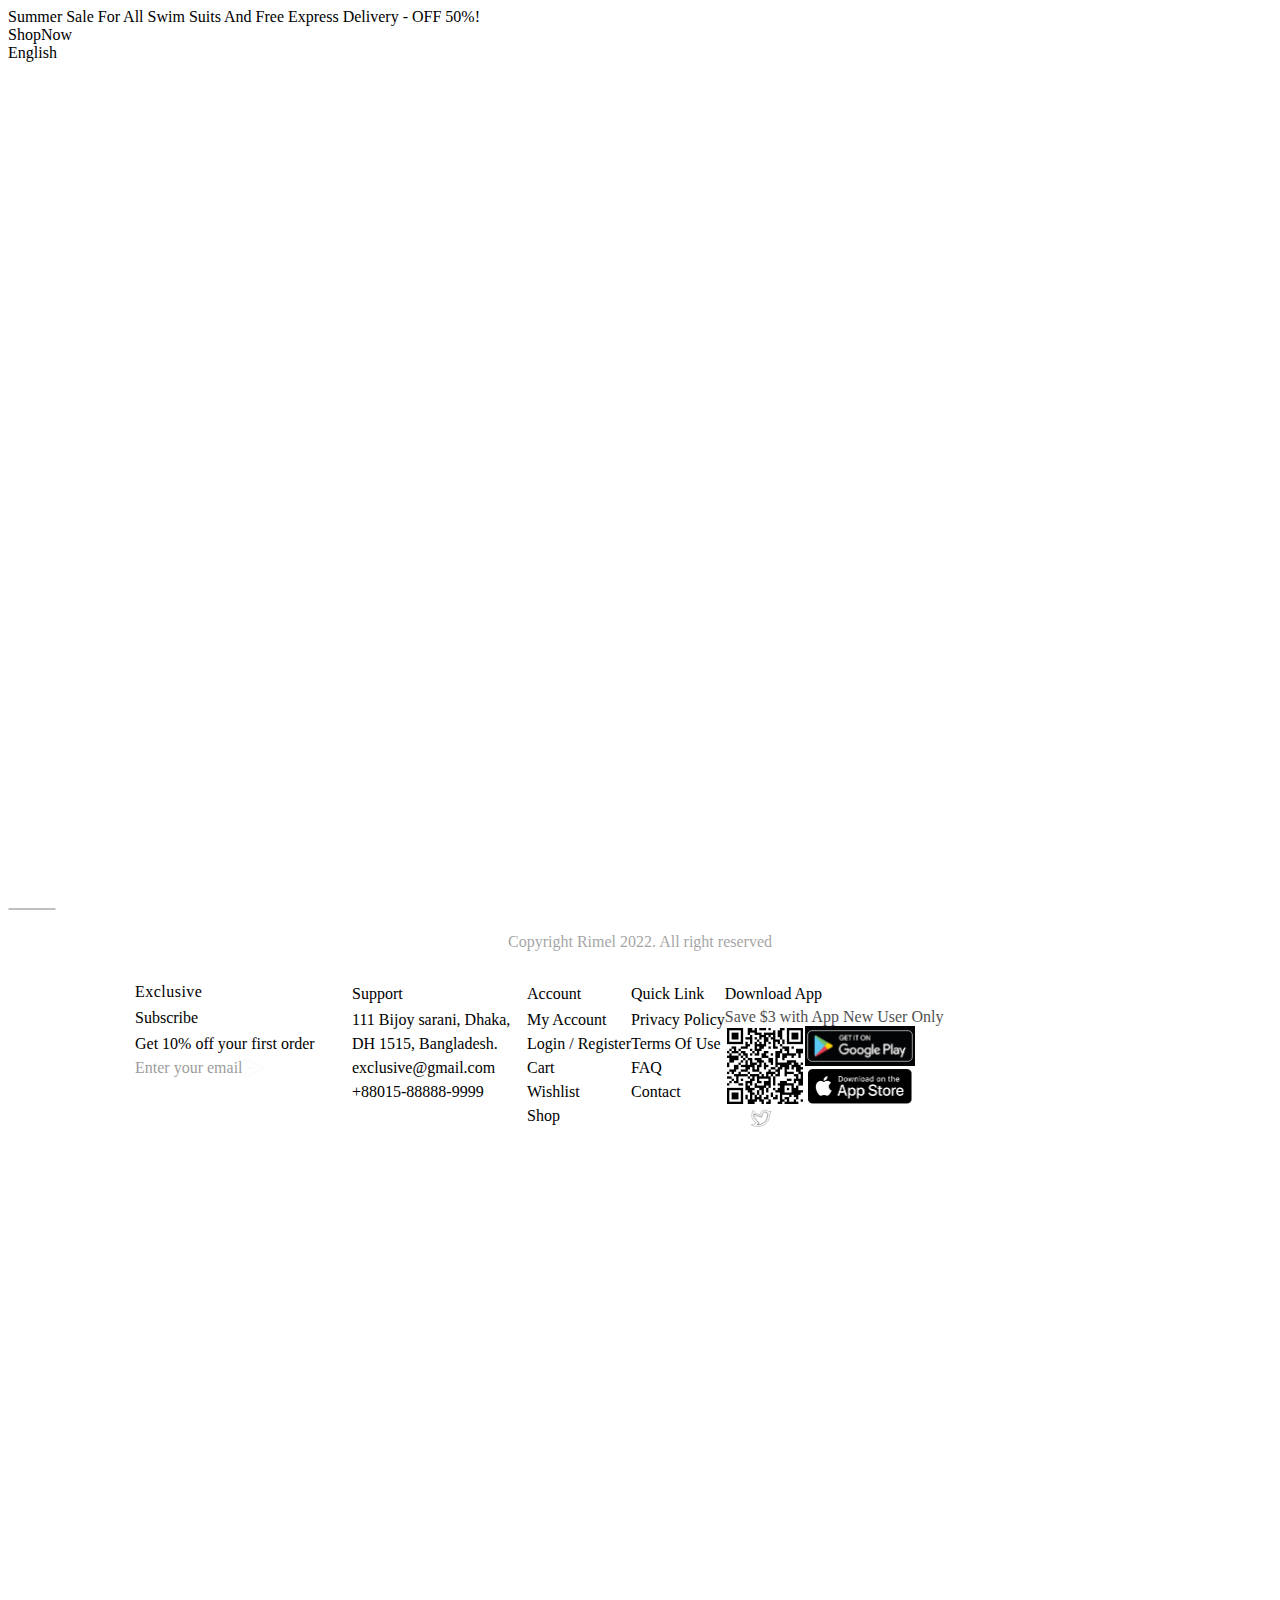
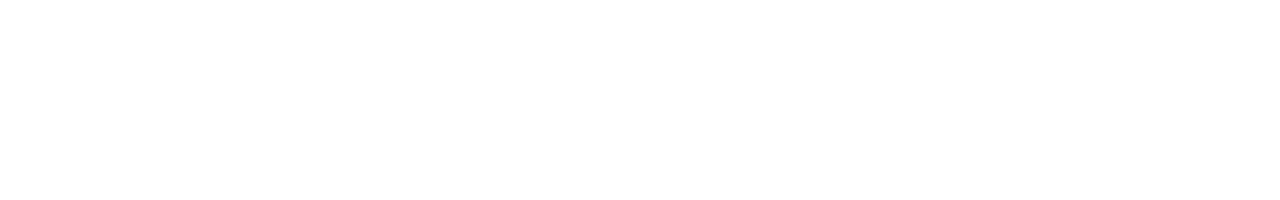
==== index.html @ 4234f315 "Updates" ====
<html><head><title></title><link rel="stylesheet" href="reset.d2e51e23.css"><link rel="stylesheet" href="main.6bcfb413.css"><link rel="stylesheet" href="product-page.4033b24b.css"><link rel="stylesheet" href="footer.14c83bcd.css"><link rel="preconnect" href="https://fonts.googleapis.com"><link rel="preconnect" href="https://fonts.gstatic.com" crossorigin><link href="https://fonts.googleapis.com/css2?family=Inter:wght@400;500;700&family=Poppins:wght@400;500;700&display=swap" rel="stylesheet"><link rel="icon shortcut" href="favicon.19035ea4.png"><title>E-Commerce</title></head><body> <div id="header"> <div><object type="text/html" data="header.html" style="overflow:auto;width:100%;height:100%"></object></div> </div>  <div id="footer"> <div><object type="text/html" data="footer.html" style="overflow:auto;width:100%;height:100%"></object></div> </div> </body></html>
---- main.6bcfb413.css ----
body{margin:0;line-height:normal}:root{--font-family-inter:"Inter",sans-serif;--font-family-poppins:"Poppins",sans-serif;--font-weight-light:400;--font-weight-normal:500;--font-weight-bold:700;--font-size-xs:12px;--font-size-s:14px;--font-size-m:16px;--font-size-l:24px;--font-size-xl:36px;--font-size-20px:20px;--primary-white:#fff;--primary-black:#000;--secondary-white:#fafafa;--primary-gray:rgba(0,0,0,0.5);--primary-red:#db4444;--secondary-beige:#f5f5f5;--secondary-red:#e07575;--primary-green:#0f6;--gap-xs:12px;--gap-5xs:8px;--gap-7xs:6px;--gap-8xs:5px;--gap-68xl:87px;--gap-21xl:21px;--gap-5xl:24px;--gap-13xl:32px;--gap-9xs:4px;--gap-base:16px;--gap-15xl:34px;--gap-141xl:160px;--gap-29xl:48px;--gap-212xl:231px;--padding-xs:12px;--padding-base:16px;--padding-9xs:4px;--padding-3xs:10px;--padding-29xl:48px;--padding-6xs:7px;--padding-xl:20px;--padding-67xl:86px;--br-9xs:4px;--br-11xs-4:1.4px}.dropdown-icon{position:relative;width:24px;height:24px;overflow:hidden;flex-shrink:0}
---- product-page.4033b24b.css ----
body,html{max-height:100%;max-width:100%}body{margin-left:auto;margin-right:auto;text-align:center}.summer-sale-for{position:relative;line-height:21px;display:inline-block;width:474px;height:18px;flex-shrink:0}.shopnow{position:relative;text-decoration:underline;line-height:24px;font-weight:600;text-align:center}.summer-sale-for-all-swim-suits-parent{display:flex;flex-direction:row;align-items:center;justify-content:flex-start;gap:var(--gap-5xs)}b#exclusiveText.exclusive{letter-spacing:.03em;line-height:24px;font-size:var(--font-size-l);font-weight:700px}.logo{position:relative;width:118px;height:24px}.home{position:absolute;top:0;left:0;line-height:24px}.header{display:flex;justify-content:space-between}.header1{position:relative;width:48px;height:24px;cursor:pointer}.header2,.header3,.header4{position:relative;width:66px;height:24px}.header3,.header4{width:48px}.header4{width:61px}.header-parent,.logo-parent{display:flex;flex-direction:row;align-items:flex-start}.header-parent{gap:var(--gap-29xl);text-align:center;font-size:var(--font-size-m);font-family:var(--font-family-inter)}.logo-parent{gap:var(--gap-141xl)}.what-are-you{position:relative;line-height:18px;font-size:var(--font-size-xs);opacity:.5}.what-are-you-looking-for-parent{display:flex;flex-direction:row;align-items:center;gap:38px}.search-component-set{border-radius:var(--br-9xs);background-color:var(--secondary-beige);display:flex;flex-direction:column;align-items:center;justify-content:center;padding:var(--padding-6xs) var(--padding-xs) var(--padding-6xs) var(--padding-xl)}.wishlist-icon{overflow:hidden;flex-shrink:0}.cart1-with-buy,.wishlist-icon{position:relative;width:32px;height:32px}.wishlist-parent{display:flex;flex-direction:row;align-items:center;justify-content:center;gap:var(--gap-base)}.menu,.search-component-set-parent{justify-content:flex-start}.exclusive,.header-parent,.menu,.search-component-set-parent{display:flex;flex-direction:row;align-items:center}.exclusive{font-weight:700px}.logo{display:flex;flex-direction:row;align-items:left;gap:160px}.logo-parent,.search-component-set-parent{display:flex;gap:148px}.search-component-set-parent{gap:var(--gap-5xl);font-size:var(---font-size-xs);margin-left:148px}.menu,.search-component-set-parent{font-family:var(--font-family-inter)}.menu{position:absolute;top:88px;left:95px;font-size:var(--font-size-l);justify-content:center;width:100%}.product-details-page-child{width:100%;height:.5px}.account,.roadmap-child{position:relative;opacity:.5}.account{line-height:21px}.roadmap-child{width:6.89px;height:12.2px}.nothing1,.roadmap-item{position:relative;display:none;opacity:.5}.roadmap-item{width:13.19px;height:0}.nothing1{line-height:21px}.roadmap+.exclusive{margin-top:80px}.roadmap{position:absolute;top:222px;left:135px;display:flex;flex-direction:row;align-items:center;justify-content:flex-start;gap:var(--gap-xs)}.image-63-icon{position:absolute;width:446px;height:315px;object-fit:cover}.div,.havic-hv-g-92{position:absolute;left:905px;font-size:var(--font-size-l);letter-spacing:.03em;line-height:24px;font-family:var(--font-family-inter)}.havic-hv-g-92{top:323px;font-weight:600}.div{top:400px}.vector-icon,.vector-icon4{position:relative;border-radius:var(--br-11xs-4);width:20px;height:20px}.vector-icon4{opacity:.25}.four-star,.four-star-parent{display:flex;flex-direction:row;align-items:flex-start;justify-content:flex-start}.four-star-parent{gap:var(--gap-5xs)}.frame-child{position:relative;border-right:1px solid var(--primary-black);box-sizing:border-box;width:1px;height:17px;opacity:.5}.in-stock{position:relative;line-height:21px;opacity:.6}.frame-group,.line-parent{display:flex;flex-direction:row;justify-content:flex-start;gap:var(--gap-base)}.line-parent{align-items:center;color:var(--primary-green)}.frame-group{position:absolute;top:363px;left:905px;align-items:flex-start}.playstation-5-controller{position:absolute;top:448px;left:905px;line-height:21px;display:inline-block;width:373px}.colours{position:relative;letter-spacing:.03em;line-height:20px}.colour-chnage-child,.colour-chnage-item{position:relative;width:20px;height:20px}.colour-chnage-item{border-radius:50%;background-color:var(--secondary-red)}.colours-parent{position:absolute;top:559px;left:906px;display:flex;flex-direction:row;align-items:flex-start;justify-content:flex-start;gap:var(--gap-5xl);font-size:var(--font-size-20px);font-family:var(--font-family-inter)}.xs{position:absolute;top:calc(50% - 11px);left:calc(50% - 10px);line-height:21px;font-weight:var(--font-weight-normal);display:inline-block;width:18px;height:20px}.xs-wrapper{position:relative;border-radius:var(--br-9xs);border:1px solid var(--primary-gray);box-sizing:border-box;width:34px;height:34px;flex-shrink:0}.m,.s{position:absolute;top:calc(50% - 11px);left:calc(50% - 5px);line-height:21px;font-weight:var(--font-weight-normal);display:inline-block;width:8px;height:20px}.m{top:calc(50% - 10px);left:calc(50% - 6px);width:12px}.m-wrapper{position:relative;border-radius:var(--br-9xs);background-color:var(--primary-red);width:32px;height:32px;flex-shrink:0;color:var(--secondary-white)}.l,.xl{position:absolute;top:calc(50% - 11px);left:calc(50% - 4px);line-height:21px;font-weight:var(--font-weight-normal);display:inline-block;width:6px;height:20px}.xl{left:calc(50% - 9px);width:16px}.frame-container,.size-parent{display:flex;flex-direction:row;align-items:flex-start;justify-content:flex-start;gap:var(--gap-base);font-size:var(--font-size-s);font-family:var(--font-family-inter)}.size-parent{position:absolute;top:603px;left:906px;align-items:center;gap:var(--gap-5xl);font-size:var(--font-size-20px);font-family:var(--font-family-inter)}.underline-icon{position:absolute;top:534px;left:905px;width:400px;height:1px;opacity:.5}.frame-item{position:relative;border-radius:var(--br-9xs) 0 0 var(--br-9xs);width:40px;height:44px;flex-shrink:0}.div1{position:absolute;top:8px;left:34px;line-height:28px;font-weight:var(--font-weight-normal)}.frame-inner,.wrapper{position:relative;height:44px;flex-shrink:0;margin-left:-1px}.wrapper{border-top:1px solid var(--primary-gray);border-bottom:1px solid var(--primary-gray);box-sizing:border-box;width:80px}.frame-inner{border-radius:0 var(--br-9xs) var(--br-9xs) 0;width:41px}.frame-div{position:absolute;top:659px;left:906px;width:159px;height:44px;display:flex;flex-direction:row;align-items:flex-start;justify-content:flex-start;font-size:var(--font-size-20px)}.add-to-cart{position:relative;line-height:24px;font-weight:var(--font-weight-normal)}.button,.product-details-page-item{position:absolute;border-radius:var(--br-9xs)}.button{top:659px;left:1081px;background-color:var(--primary-red);display:flex;flex-direction:row;align-items:center;justify-content:center;padding:var(--padding-3xs) var(--padding-29xl);font-size:var(--font-size-m);color:var(--secondary-white)}#add-less:hover,#add-more:hover,#headerContainer,.button:hover,.home:hover,.logo:hover,.m-wrapper,.xs-wrapper:hover{cursor:pointer}.product-details-page-item{top:660px;left:1264px;width:42px;height:42px}.underline-icon1{position:absolute;top:89px;left:0;width:399px;height:1px;opacity:.5}.icon-delivery{position:relative;width:40px;height:40px;flex-shrink:0}.enter-your-postal{position:relative;font-size:var(---font-size-xs);text-decoration:underline;line-height:18px;font-weight:var(--font-weight-normal)}.free-delivery-parent,.icon-delivery-parent{display:flex;flex-direction:column;align-items:flex-start;justify-content:flex-start;gap:var(--gap-5xs)}.icon-delivery-parent{position:absolute;top:24px;left:16px;flex-direction:row;align-items:center;gap:var(--gap-base)}.details{text-decoration:underline}.free-30-days-container{position:relative;font-size:var(---font-size-xs);line-height:18px;font-weight:var(--font-weight-normal)}.icon-return-parent{position:absolute;top:106px;left:16px;display:flex;flex-direction:row;align-items:center;justify-content:flex-start;gap:var(--gap-base)}.category-rectangle-child,.underline-parent{position:absolute;border-radius:var(--br-9xs)}.underline-parent{top:743px;left:906px;border:1px solid var(--primary-gray);box-sizing:border-box;width:399px;height:180px;font-size:var(--font-size-m)}.category-rectangle-child{height:100%;width:100%;top:0;right:0;bottom:0;left:0;background-color:var(--primary-red)}.category-rectangle{position:relative;width:20px;height:40px}.related-item{position:relative;line-height:20px;font-weight:600}.category-rectangle-parent{display:flex;flex-direction:row;align-items:center;justify-content:flex-start;gap:var(--gap-base)}.div2{position:relative;line-height:18px}.discount-percent{position:absolute;top:12px;left:12px;border-radius:var(--br-9xs);background-color:var(--primary-red);display:flex;flex-direction:row;align-items:center;justify-content:center;padding:var(--padding-9xs) var(--padding-xs)}.fill-heart-icon{position:relative;width:34px;height:34px}.fill-heart-parent{position:absolute;top:12px;right:12px;display:flex;flex-direction:column;align-items:flex-start;justify-content:flex-start;gap:var(--gap-5xs)}.g92-2-500x500-1-icon{position:absolute;top:calc(50% - 76px);left:calc(50% - 86px);width:172px;height:152px;object-fit:cover}.g92-2-500x500-1-wrapper{position:absolute;top:calc(50% - 90px);left:calc(50% - 95px);width:190px;height:180px}.discount-percent-parent{position:relative;border-radius:var(--br-9xs);background-color:var(--secondary-beige);width:270px;height:250px;flex-shrink:0}.div4{position:relative;text-decoration:line-through;line-height:24px;font-weight:var(--font-weight-normal);color:var(--primary-black);opacity:.5}.parent{display:flex;flex-direction:row;align-items:flex-start;justify-content:flex-start;gap:var(--gap-xs);color:var(--primary-red)}.div5{position:relative;line-height:21px;font-weight:600;display:inline-block;width:32px;height:20px;flex-shrink:0;opacity:.5}.five-star-parent{display:flex;flex-direction:row;align-items:flex-start;justify-content:flex-start;gap:var(--gap-5xs);font-size:var(--font-size-s)}.cart-with-flat-discount,.havit-hv-g92-gamepad-parent{display:flex;flex-direction:column;align-items:flex-start;justify-content:flex-start}.havit-hv-g92-gamepad-parent{gap:var(--gap-5xs);font-size:var(--font-size-m);color:var(--primary-black)}.cart-with-flat-discount{gap:var(--gap-base)}.rectangle-div{position:absolute;width:100%;right:0;bottom:0;left:0;border-radius:0 0 var(--br-9xs) var(--br-9xs);background-color:var(--primary-black);height:41px}.add-to-cart1{position:absolute;top:calc(50% + 92px);left:calc(50% - 48px);font-size:var(--font-size-m);line-height:24px;font-weight:var(--font-weight-normal);color:var(--primary-white)}.ak-900-01-500x500-1-icon{position:absolute;top:calc(50% - 50px);left:calc(50% - 95px);width:191px;height:101px;object-fit:cover}.ak-900-01-500x500-1-wrapper{position:absolute;top:calc(50% - 110px);left:calc(50% - 95px);width:190px;height:180px;overflow:hidden}.g27cq4-500x500-1-icon{position:absolute;top:26px;left:10px;width:170px;height:129px;object-fit:cover}.gammaxx-l240-argb-1-500x500-1-icon{position:absolute;top:calc(50% - 43px);left:calc(50% - 95px);width:191px;height:95px;object-fit:cover}.gammaxx-l240-argb-1-500x500-1-wrapper{position:absolute;top:35px;left:40px;width:190px;height:180px;overflow:hidden}.star-half-filled-icon{position:relative;width:20px;height:20px;overflow:hidden;flex-shrink:0}.cart,.cart-with-flat-discount-parent,.frame-parent1{display:flex;align-items:flex-start;justify-content:flex-start}.cart{flex-direction:column;gap:var(--gap-base);font-size:var(--font-size-m);color:var(--primary-black)}.cart-with-flat-discount-parent,.frame-parent1{flex-direction:row;gap:30px;font-size:var(---font-size-xs);color:var(--secondary-white)}.frame-parent1{position:absolute;top:1063px;left:135px;flex-direction:column;gap:60px;font-size:var(--font-size-m);color:var(--primary-red);margin-top:80px}.underline-icon2{position:relative;width:100%;height:1px;opacity:.5}.frame-wrapper,.icon-copyright-parent,.underline-group{display:flex;flex-direction:row;align-items:center;justify-content:flex-start}.icon-copyright-parent{gap:var(--gap-7xs)}.frame-wrapper,.underline-group{opacity:.6}.underline-group{position:absolute;top:376px;left:0;flex-direction:column;gap:var(--gap-base);opacity:.4}.subscribe{position:relative;font-size:var(--font-size-20px);line-height:28px;font-weight:var(--font-weight-normal)}.logo-group{display:flex;flex-direction:column;align-items:flex-start;justify-content:flex-start;gap:var(--gap-5xl)}.enter-your-email,.get-10-off{position:relative;line-height:24px}.get-10-off{font-size:var(--font-size-m)}.enter-your-email{opacity:.4}.frame-parent3,.send-mail{display:flex;justify-content:flex-start}.send-mail{border-radius:var(--br-9xs);border:1.5px solid var(--secondary-white);box-sizing:border-box;width:217px;flex-direction:row;align-items:center;padding:var(--padding-xs) 0 var(--padding-xs) var(--padding-base);gap:var(--gap-13xl);font-size:var(--font-size-m)}.frame-parent3{flex-direction:column;align-items:flex-start;gap:var(--gap-base);font-size:var(--font-size-l);font-family:var(--font-family-inter)}.support{position:relative;line-height:28px;font-weight:var(--font-weight-normal)}.bijoy-sarani-dhaka{display:inline-block;width:175px}.bijoy-sarani-dhaka,.exclusivegmailcom{position:relative;line-height:24px}.bijoy-sarani-dhaka-dh-1515-parent{display:flex;flex-direction:column;align-items:flex-start;justify-content:flex-start;gap:var(--gap-base);font-size:var(--font-size-m)}.save-3-with{position:relative;line-height:18px;font-weight:var(--font-weight-normal);opacity:.7}.qrcode-1-icon{position:absolute;top:0;left:0;width:80px;height:80px;object-fit:cover}.googleplay-icon,.qr-code{position:relative;overflow:hidden;flex-shrink:0}.qr-code{background-color:var(--primary-black);width:80px;height:80px}.googleplay-icon{width:110px;height:40px}.download-appstore-icon{position:absolute;top:2.4px;left:2.4px;border-radius:var(--br-9xs);width:105.2px;height:35.2px;object-fit:cover}.appstore{position:relative;background-color:var(--primary-black);width:110px;height:40px;overflow:hidden;flex-shrink:0}.googleplay-parent,.save-3-with-app-new-user-only-parent{display:flex;flex-direction:column;align-items:flex-start;justify-content:flex-start;gap:var(--gap-9xs)}.save-3-with-app-new-user-only-parent{gap:var(--gap-5xs);font-size:var(---font-size-xs)}.frame-parent2,.icon-facebook-parent{display:flex;flex-direction:row;align-items:flex-start;justify-content:flex-start;gap:var(--gap-5xl)}.frame-parent2{font-size:var(--font-size-20px);color:var(--secondary-white);top:0;max-width:1400px;max-height:500px;justify-content:center;gap:var(--gap-68xl);bottom:0;right:0;margin:auto}.footer,.frame-parent2{position:absolute;left:0}.footer{top:1653px;background-color:var(--primary-black);width:100%;height:440px;overflow:hidden;font-size:var(--font-size-m);color:var(--primary-white)}.product-details-page__wrapper{position:relative;background-color:var(--secondary-white);width:100%;height:2093px;overflow:hidden;text-align:left;font-size:var(--font-size-s);color:var(--primary-black)}.products_info{max-width:1440px;max-height:3440px;margin:auto;text-align:center;position:absolute;top:0;bottom:0;left:0;right:0}#hometext.home,.account,.english,.get-10-off,.playstation-5-controller,.product-details-page__wrapper,.send-mail,.subscribe{font-family:var(--font-family-poppins)}.table-div{display:flex;position:absolute;top:200px;width:700px;margin:80px 0 0 135px}.image-63-wrapper ul{width:500px;height:315px}.image-57-wrapper ul{width:146px;height:24px}.table-div ul{padding:0 70px}.table-div ul li{float:left}.table-div>div{border:none;flex-grow:1}.roadmap+.table-div{margin-bottom:101px}.table-div+.product_description{margin-right:135px}.product_description{position:absolute;top:0;align-self:center;margin-left:101px}.havic-hv-g-92{white-space:nowrap}
---- footer.14c83bcd.css ----
.footer{background-color:var(--primary-black);font-family:var(--font-family-poppins);font-size:var(--font-size-m);font-weight:var(--font-weight-light)}.frame-wrapper,.icon-copyright-parent{opacity:.6;display:flex;flex-direction:column;align-items:center;gap:16px}.icon-copyright-parent{gap:var(--gap-7xs)}.exclusivegmailcom{bottom:5%}.frame-parent3,.send-mail{display:flex;justify-content:flex-start}.send-mail{border-radius:var(--br-9xs);border:1.5px solid var(--secondary-white);box-sizing:border-box;width:217px;flex-direction:row;align-items:center;padding:var(--padding-xs) 0 var(--padding-xs) var(--padding-base);gap:var(--gap-13xl);font-size:var(--font-size-m);font-family:var(--font-family-poppins)}.frame-parent3{gap:var(--gap-base);font-size:var(--font-size-l);font-family:var(--font-family-inter)}.frame-parent3,.logo-group{flex-direction:column;align-items:flex-start}.logo-group{display:flex;justify-content:flex-start;gap:var(--gap-5xl)}.logo{position:relative;width:118px;height:24px}.exclusive{position:absolute;top:0;left:0;letter-spacing:.03em;line-height:24px;font-size:var(--font-size-l);font-weight:var(--font-weight-bold)}.subscribe{position:relative;font-size:var(--font-size-20px);line-height:28px;font-weight:var(--font-weight-normal);font-family:var(--font-family-poppins)}.enter-your-email,.get-10-off{position:relative;line-height:24px}.get-10-off{font-size:var(--font-size-m);font-family:var(--font-family-poppins)}.enter-your-email{opacity:.4}.star-half-filled-icon{position:relative;width:20px;height:20px;overflow:hidden;flex-shrink:0}.exclusivegmailcom{position:relative;line-height:24px}.frame-parent2{position:absolute;top:80px;left:135px;justify-content:center;gap:var(--gap-68xl);font-size:var(--font-size-20px);color:var(--secondary-white)}.support{position:relative;line-height:28px;font-weight:var(--font-weight-normal)}.bijoy-sarani-dhaka-dh-1515-parent{display:flex;flex-direction:column;align-items:flex-start;justify-content:flex-start;gap:var(--gap-base);font-size:var(--font-size-m)}.bijoy-sarani-dhaka{display:inline-block;width:175px}.bijoy-sarani-dhaka,.exclusivegmailcom{position:relative;line-height:24px}.save-3-with-app-new-user-only-parent{display:flex;flex-direction:column;align-items:flex-start;justify-content:flex-start;gap:var(--gap-9xs)}.save-3-with{position:relative;line-height:18px;font-weight:var(--font-weight-normal);opacity:.7}.summer-sale-for-all-swim-suits-parent{display:flex;flex-direction:row;align-items:center;justify-content:flex-start;gap:var(--gap-5xs)}.qrcode-1-icon{position:absolute;top:0;left:0;width:80px;height:80px;object-fit:cover}.googleplay-icon,.qr-code{position:relative;overflow:hidden;flex-shrink:0}.googleplay-icon{width:110px;height:40px}.qr-code{background-color:var(--primary-black);width:80px;height:80px}.download-appstore-icon{position:absolute;top:2.4px;left:2.4px;border-radius:var(--br-9xs);width:105.2px;height:35.2px;object-fit:cover}.appstore{position:relative;background-color:var(--primary-black);width:110px;height:40px;overflow:hidden;flex-shrink:0}.googleplay-parent,.save-3-with-app-new-user-only-parent{display:flex;flex-direction:column;align-items:flex-start;justify-content:flex-start;gap:var(--gap-9xs)}.save-3-with-app-new-user-only-parent{gap:var(--gap-5xs);font-size:var(---font-size-xs)}.frame-parent2,.icon-facebook-parent{display:flex;flex-direction:row;align-items:flex-start;justify-content:flex-start;gap:var(--gap-5xl)}.dropdown-icon{position:relative;width:24px;height:24px;overflow:hidden;flex-shrink:0}
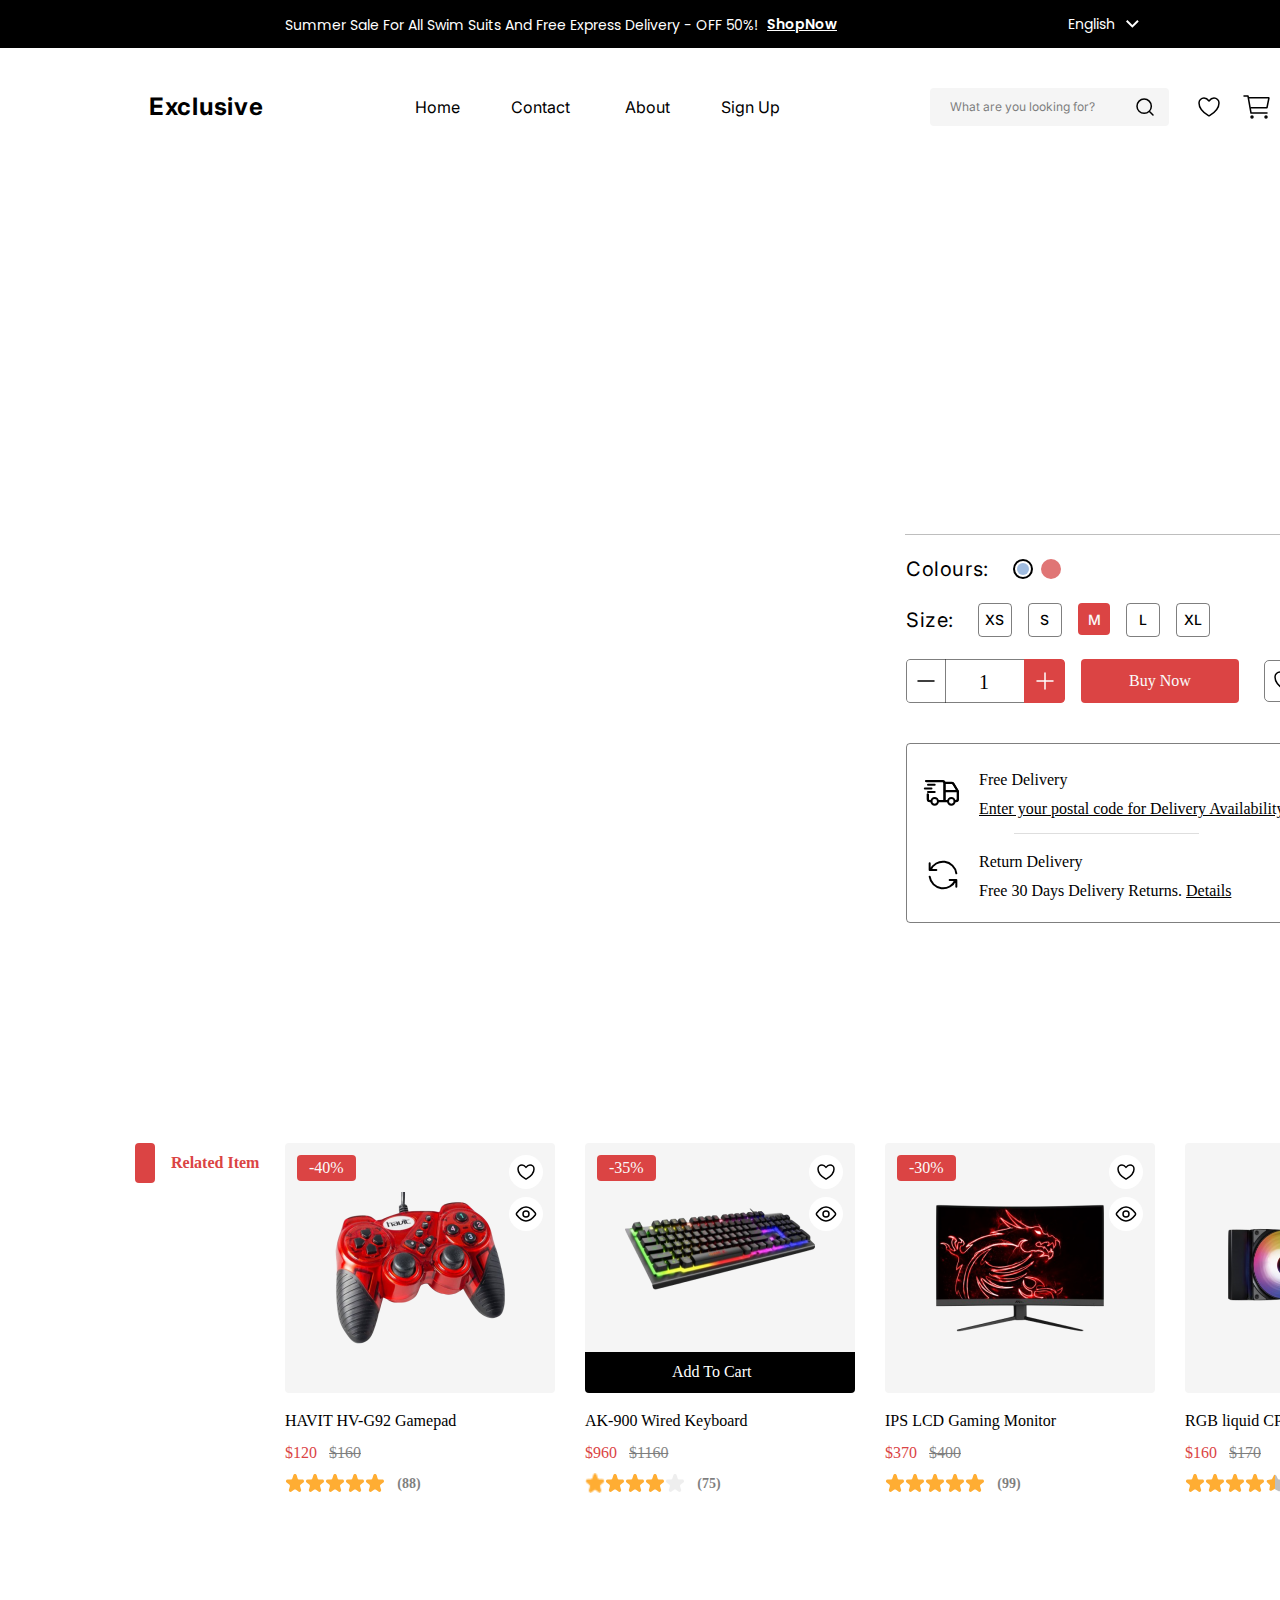
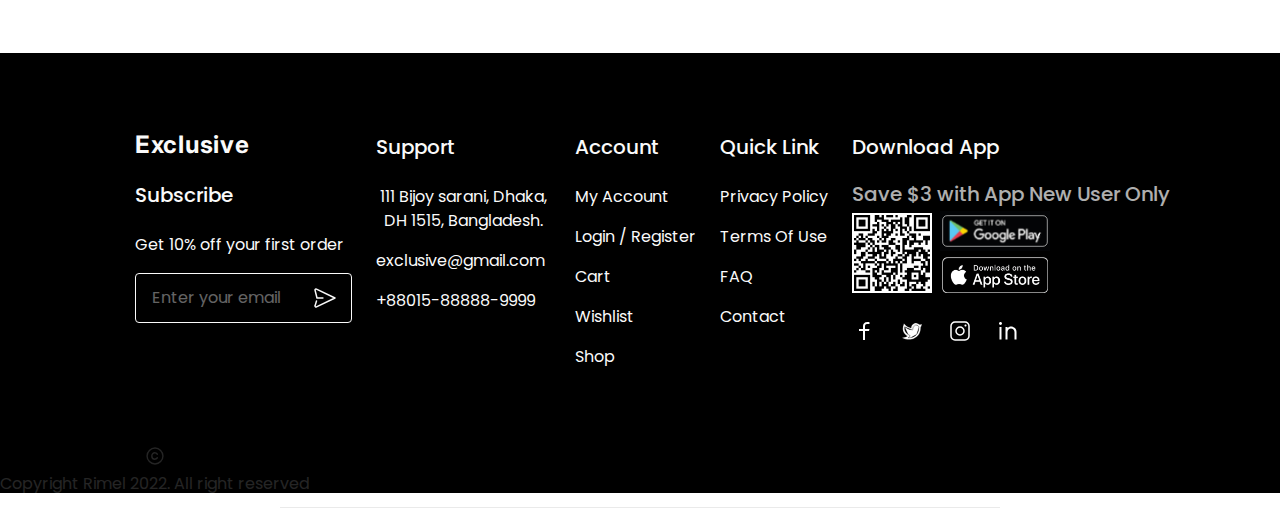
==== commit ae12a825: "Updates" ====
--- a/index.html
+++ b/index.html
@@ -1 +1 @@
-<html><head><title></title><link rel="stylesheet" href="reset.d2e51e23.css"><link rel="stylesheet" href="main.6bcfb413.css"><link rel="stylesheet" href="product-page.4033b24b.css"><link rel="stylesheet" href="footer.14c83bcd.css"><link rel="preconnect" href="https://fonts.googleapis.com"><link rel="preconnect" href="https://fonts.gstatic.com" crossorigin><link href="https://fonts.googleapis.com/css2?family=Inter:wght@400;500;700&family=Poppins:wght@400;500;700&display=swap" rel="stylesheet"><link rel="icon shortcut" href="favicon.19035ea4.png"><title>E-Commerce</title></head><body> <div id="header"> <div><object type="text/html" data="header.html" style="overflow:auto;width:100%;height:100%"></object></div> </div>  <div id="footer"> <div><object type="text/html" data="footer.html" style="overflow:auto;width:100%;height:100%"></object></div> </div> </body></html>+<html><head><title></title><link rel="stylesheet" href="reset.d2e51e23.css"><link rel="stylesheet" href="main.6bcfb413.css"><link rel="stylesheet" href="product-page.4033b24b.css"><link rel="stylesheet" href="footer.14c83bcd.css"><link rel="preconnect" href="https://fonts.googleapis.com"><link rel="preconnect" href="https://fonts.gstatic.com" crossorigin><link href="https://fonts.googleapis.com/css2?family=Inter:wght@400;500;700&family=Poppins:wght@400;500;700&display=swap" rel="stylesheet"><link rel="icon shortcut" href="favicon.19035ea4.png"><title>E-Commerce</title></head><body> <div id="header"> <meta http-equiv="refresh" content="0; url=https://tivakhrusheva.github.io/js-api-homework/product_page.html">  </div>  <div id="footer">  </div> </body></html>